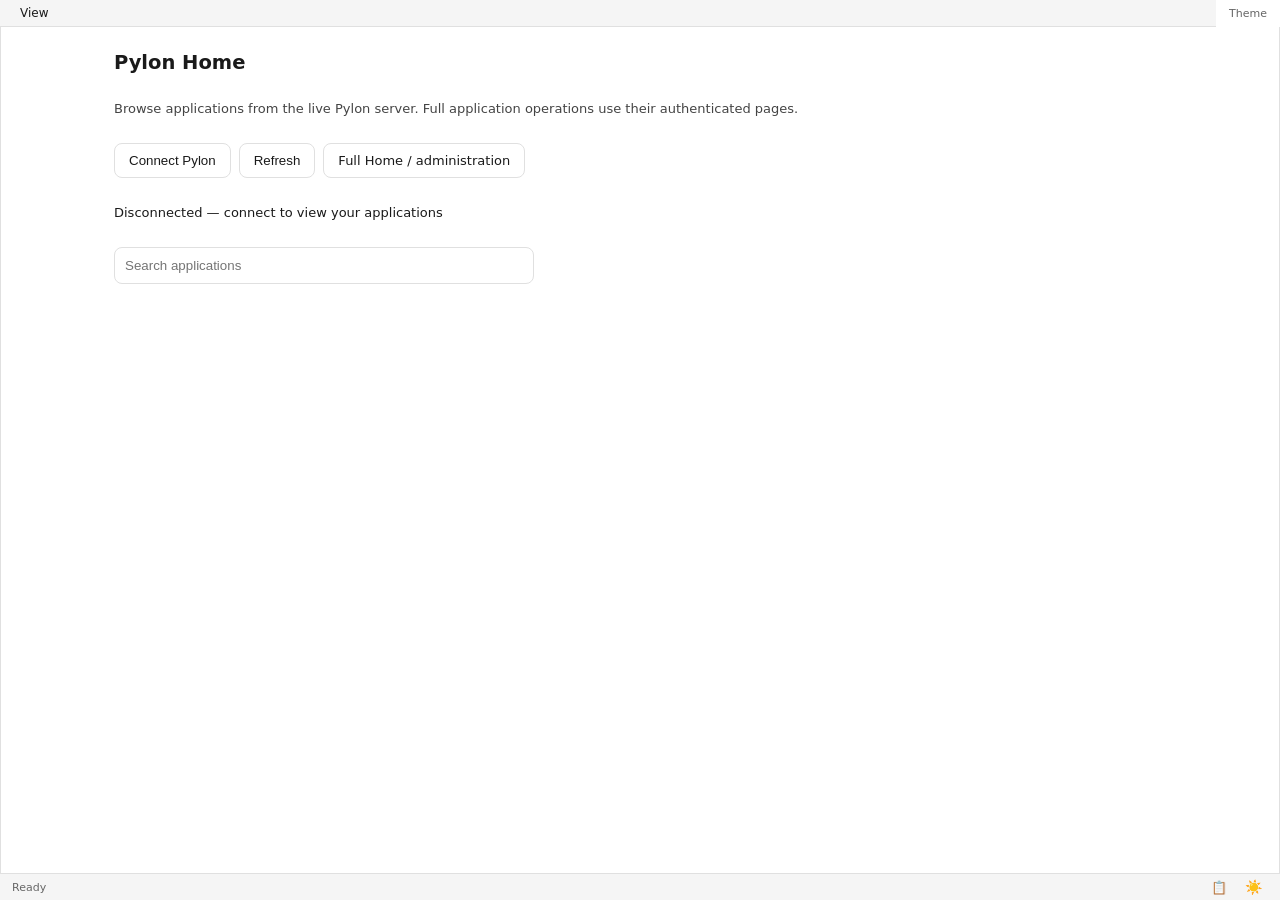
==== apps/platform/home/index.html @ 4b54dfa8 "Publish approved static Pylon Home launchpad" ====
<!doctype html>
<html lang="en"><head><meta charset="utf-8"><meta name="viewport" content="width=device-width,initial-scale=1">
<meta name="app-template" content="1.1.0"><title>Pylon Home</title><script src="/pylon-config.js"></script><script>window.PYLON_FRONTEND_PROFILE="home";</script><script src="/appui/src/foundation/frontend-auth.js"></script><script src="/appui/loader.js"></script><script>AppUIAssets.loadCss();window.AppUIReady=AppUIAssets.load("foundation","shell");</script>
<link rel="stylesheet" href="home.css"></head><body data-auto-init="false" data-page-title="Pylon Home"><nav id="app-menubar" class="ai-app-menu"></nav><div id="app-main" class="ai-app-main"><aside id="app-left" class="ai-app-left"></aside><main id="app-content" class="ai-app-content content-layout"><div id="app-content-top" class="content-top"></div><div id="app-content-body" class="content-body"></div><div id="app-content-bottom" class="content-bottom"></div></main><aside id="app-right" class="ai-app-right"></aside></div><footer id="app-statusbar" class="ai-app-status"></footer><script src="home.js"></script></body></html>
---- apps/platform/home/home.css ----
.home-launch{max-width:1100px;margin:auto;padding:24px;display:grid;gap:14px}.home-actions{display:flex;gap:8px;flex-wrap:wrap;align-items:center}.home-launch h1{margin:0}.home-launch input{width:min(100%,420px);padding:10px;border:1px solid var(--border);border-radius:8px;background:var(--bg-primary);color:var(--text-primary)}.home-launch button,.home-launch a.home-button{padding:9px 14px;border:1px solid var(--border);border-radius:8px;background:var(--bg-elevated);color:var(--text-primary);text-decoration:none;cursor:pointer}.home-apps{display:grid;grid-template-columns:repeat(auto-fit,minmax(210px,1fr));gap:10px}.home-apps a{padding:12px;border:1px solid var(--border);border-radius:10px;background:var(--bg-elevated);color:var(--text-primary);text-decoration:none;display:grid;gap:5px;overflow-wrap:anywhere}.home-apps small,.home-launch .muted{color:var(--text-secondary)}.home-apps a:hover{border-color:var(--accent)}
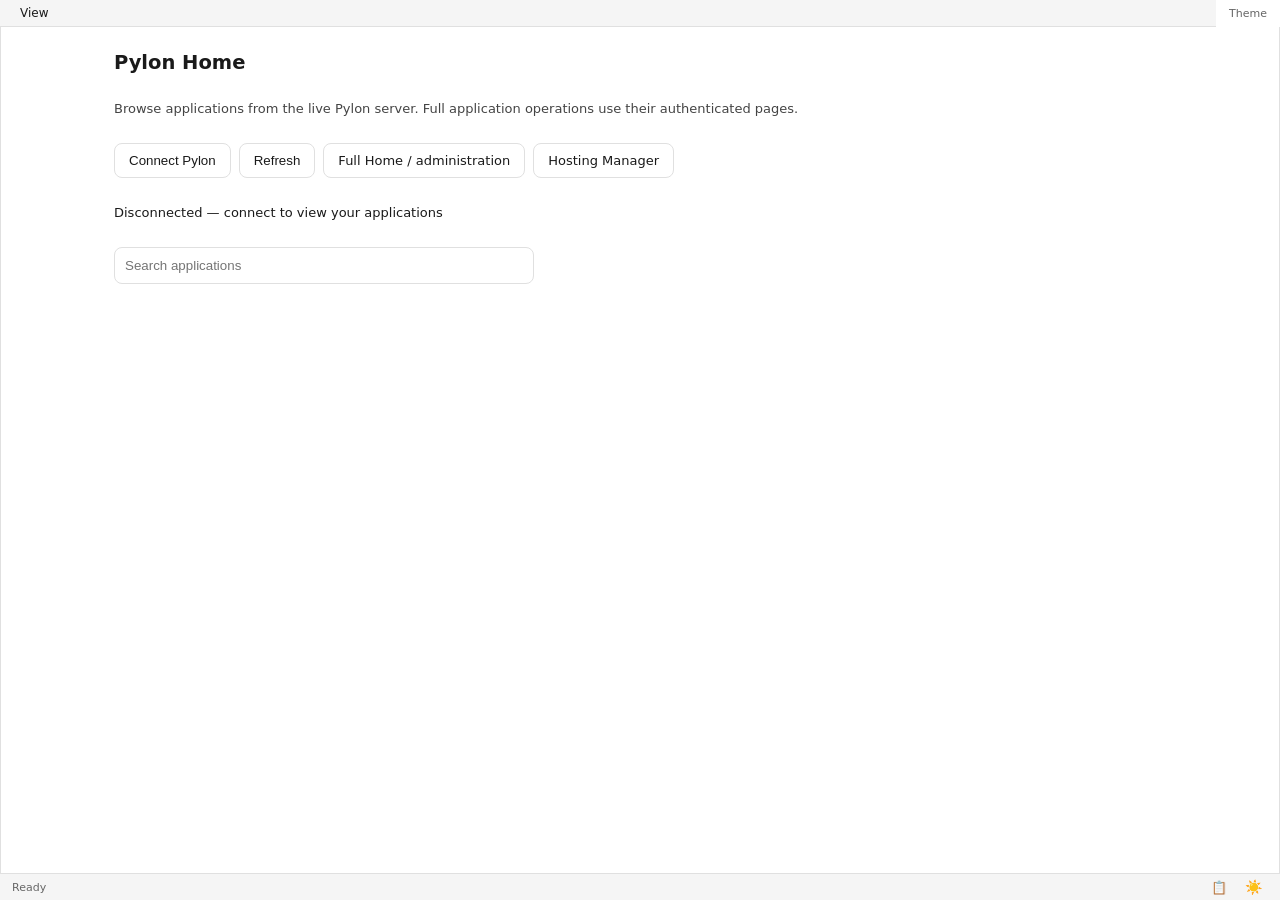
==== commit 45a483b1: "Publish approved federated Pylon Home" ====
--- a/apps/platform/home/index.html
+++ b/apps/platform/home/index.html
@@ -1,4 +1,4 @@
 <!doctype html>
 <html lang="en"><head><meta charset="utf-8"><meta name="viewport" content="width=device-width,initial-scale=1">
-<meta name="app-template" content="1.1.0"><title>Pylon Home</title><script src="/pylon-config.js"></script><script>window.PYLON_FRONTEND_PROFILE="home";</script><script src="/appui/src/foundation/frontend-auth.js"></script><script src="/appui/loader.js"></script><script>AppUIAssets.loadCss();window.AppUIReady=AppUIAssets.load("foundation","shell");</script>
+<meta name="app-template" content="1.1.0"><title>Pylon Home</title><script src="/pylon-config.js"></script><script>window.PYLON_FRONTEND_PROFILE="home";window.PYLON_STATIC_CATALOGS=true;window.PYLON_STATIC_NATIVE=true;window.PYLON_HOSTING_DIRECTORY=true;</script><script src="/appui/src/foundation/frontend-auth.js"></script><script src="/appui/loader.js"></script><script>AppUIAssets.loadCss();window.AppUIReady=AppUIAssets.load("foundation","shell");</script>
 <link rel="stylesheet" href="home.css"></head><body data-auto-init="false" data-page-title="Pylon Home"><nav id="app-menubar" class="ai-app-menu"></nav><div id="app-main" class="ai-app-main"><aside id="app-left" class="ai-app-left"></aside><main id="app-content" class="ai-app-content content-layout"><div id="app-content-top" class="content-top"></div><div id="app-content-body" class="content-body"></div><div id="app-content-bottom" class="content-bottom"></div></main><aside id="app-right" class="ai-app-right"></aside></div><footer id="app-statusbar" class="ai-app-status"></footer><script src="home.js"></script></body></html>
